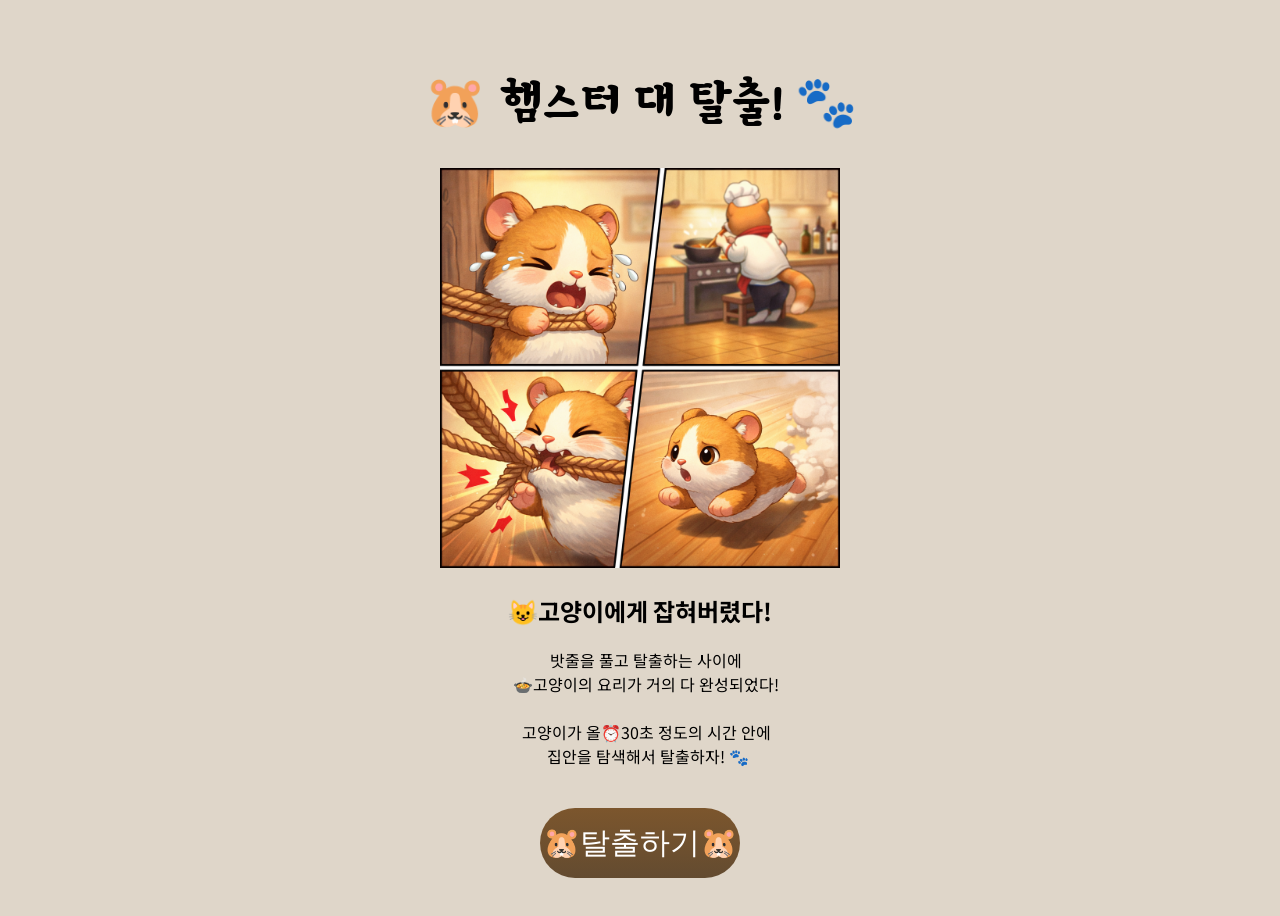
==== 2/2_game.html @ ae529624 "20260226-1718" ====
<!DOCTYPE html>
<html lang="en">

<head>
    <meta charset="UTF-8">
    <meta name="viewport" content="width=device-width, initial-scale=1.0">
    <title>🐹 햄스터 대 탈출! 🐾</title>
    <link rel="preconnect" href="https://fonts.googleapis.com">
    <link rel="preconnect" href="https://fonts.gstatic.com" crossorigin>
    <link
        href="https://fonts.googleapis.com/css2?family=Noto+Sans+KR:wght@100..900&family=Playwrite+NZ+Basic:wght@100..400&family=Stylish&display=swap"
        rel="stylesheet">

    <style>
        body {



            display: flex;
            justify-content: center;
            /* 가로 중앙 */
            align-items: center;
            /* 세로 중앙 */
            height: 100vh;
            background-color: #dfd6c9;
        }

        .wrap {
            text-align: center;
        }

        #endPage1,
        /* 사망페이지 폰트 중앙정렬 */
        #endPage2,
        #endPage3,
        #endPage4,
        #endPageTime,
        /* 시간초과 페이지 */
        #winPage {
            /* 성공 페이지 */
            margin: 0;
            text-align: center;
        }


        /* 폰트 */
        body {
            font-family: "Noto Sans KR", sans-serif;
        }

        h1 {
            font-family: "Stylish", sans-serif;
            font-size: 50px;
        }

        h2 {
            font-family: "Noto Sans KR", sans-serif;
            font-weight: 0;
        }

        pre {
            font-family: "Noto Sans KR", sans-serif;
            font-weight: 0;
        }

        #timerDisplay {
            position: absolute;
            top: 20px;
            right: 20px;
            font-size: 30px;
            font-weight: bold;
            color: #ff4444;
            background: white;
            padding: 10px;
            border: 3px solid #7c562d;
            border-radius: 10px;
            z-index: 100;
        }

        /* 버튼 */
        .buttonClass {
            display: inline-block;
            text-align: center;
            line-height: 70px;
            /* 버튼 높이랑 맞추기 */
            font-size: 30px;
            font-family: Trebuchet MS;
            width: 200px;
            height: 70px;
            border-width: 4px;
            color: #ffffff;
            border-color: rgb(121, 86, 51);
            border-top-left-radius: 42px;
            border-top-right-radius: 42px;
            border-bottom-left-radius: 42px;
            border-bottom-right-radius: 42px;
            box-shadow: inset 0px 0px 0px 0px #a6827e;
            text-shadow: inset 0px -6px 0px #54381e;
            background: linear-gradient(#7c562d, #634b30);
            text-decoration: none;
            cursor: pointer;
        }

        .buttonClass:hover {
            /* 마우스 반응! 호버! */
            background: linear-gradient(#777470, #b9a58f);
        }


        /* --------------버튼 위치-------------------------------------------- */


        #gameArea1,
        #gameArea2,
        #gameArea3,
        #gameArea4 {
            position: relative;
             width: 90vw;        /* 화면에 따라 줄어듦 */
            max-width: 768px;   /* 최대 크기 */
            aspect-ratio: 3 / 2; /* 1536x1024 비율 */
            margin: auto;
}

        .btn {
            position: absolute;
            width: 60px;
            height: 60px;
            border-radius: 50%;
            border: none;
            cursor: pointer;
            background: transparent;
        }

        /* 각각 위치 다르게 */

        .ham1 {
            /* 치즈버튼 */
            top: 320px;
            left: 380px;
        }

        .ham2 {
            /* 유저버튼 */
            top: 400px;
            left: 270px;
        }

        .ham4 {
            /* 리모콘 버튼 */
            top: 300px;
            left: 140px
        }

        #gamePage2 .ham2 {
            /* 유저창고 위치 */
            top: 450px;
            left: 500px;
        }

        .popupBtn1 {
            /* 서랍아래 팝업버튼  */
            top: 250px;
            left: 90px;
        }


        .popupBtn2 {
            /* 화분 팝업버튼  */
            top: 100px;
            left: 330px;
        }

        .popups1 {
            /* 창고 수납장 팝업버튼  */
            top: 300px;
            left: 130px;
        }

        .popups2 {
            /* 창고 책상 팝업버튼  */
            top: 250px;
            left: 580px;
        }

        .popups3 {
            /* 주방 도마 팝업버튼  */
            top: 140px;
            left: 110px;
        }

        .popups4 {
            /* 주방 타일 팝업버튼  */
            top: 500px;
            left: 580px;
        }

        .popups7 {
            /* 창고 선반2 팝업버튼  */
            top: 100px;
            left: 130px;
        }

        .popups8{
            /* 탈출구 */
            top: 230px;
            left: 350px;
        }
        .popupsSUP{
            top: 230px;
            left: 350px;
        }




        .ham3 {
            /* 문버튼 */
            top: 350px;
            left: 1px;
            width: 70px;
            height: 70px;
        }

        #gamePage1 .door2 {
            /* 거실 -> 주방 */
            top: 350px;
            left: 630px;
        }

        #gamePage2 .door {
            /* 창고 -> 거실 */
            top: 400px;
            left: 630px;
        }

        #gamePage3 .door4 {
            /* 주방 -> 거실 */
            top: 470px;
            left: 1px;
        }

        #gamePage3 .null1 {
            /* 고양이 투명 버튼 */
            top: 70px;
            left: 460px;
        }

        /* 추가된 버튼 위치 */
        #gamePage3 .scissors {
            /* 주방에 있는 가위 */
            top: 400px;
            left: 500px;
        }

        #gamePage1 .finalDoor {
            /* 거실에서 나무뿌리 맵으로 가는 비밀문 (예: 바닥 틈새) */
            top: 550px;
            left: 320px;
        }



        /* 요리연기 이펙트 */

        .steam {
            position: absolute;
            top: 33px;
            /* 냄비 위치에 맞게 조절 */
            left: 400px;
            /* 냄비 위치에 맞게 조절 */
            width: 40px;
            height: 80px;
            pointer-events: none;
        }

        .steam::before,
        .steam::after {
            content: "";
            position: absolute;
            bottom: 0;
            width: 30px;
            height: 35px;
            background: rgba(255, 255, 255, 0.6);
            border-radius: 70%;
            animation: steamRise 2s infinite ease-out;
        }

        .steam::after {
            left: 15px;
            animation-delay: 1.5s;
        }

        @keyframes steamRise {
            0% {
                transform: translateY(0) scale(1);
                opacity: 0.7;
            }

            100% {
                transform: translateY(-100px) scale(1.8);
                opacity: 0;
            }
        }


        #inventory {
            position: fixed;
            bottom: 20px;
            left: 50%;
            transform: translateX(-50%);
            width: 300px;
            height: 90px;
            background: rgba(255, 255, 255, 0.8);
            border: 3px dashed #7c562d;
            display: flex;
            justify-content: center;
            align-items: center;
            z-index: 100;
        }

        .inv-slot {
            width: 90px;
            height: 90px;
            border: 1px solid #ccc;
            margin: 5px;
            background-size: contain;
            background-repeat: no-repeat;
            background-position: center;
        }
    </style>

</head>

<body>

<audio src="backgroundMusic.mp3" autoplay loop></audio>
<div id="timerDisplay" style="display:none;">60</div>

    <div id="inventory" style="display:none;">
        <div id="slot1" class="inv-slot"></div>
        <div id="slot2" class="inv-slot"></div>
        <div id="slot3" class="inv-slot"></div>

    </div>

    <div class="wrap">
        <h1>🐹 햄스터 대 탈출! 🐾</h1>
        <img src="img/waiting screen.png" width="400">
        <h2>😺고양이에게 잡혀버렸다!</h2>
        <pre>
    밧줄을 풀고 탈출하는 사이에 
    🍲고양이의 요리가 거의 다 완성되었다! 
    
    고양이가 올⏰30초 정도의 시간 안에 
    집안을 탐색해서 탈출하자! 🐾
    </pre>
        <a href="#" class="buttonClass" onclick="startGame()">🐹탈출하기🐹</a>
    </div>

    <script> //게임실행버튼 및 타이머 로직
        var timeLeft = 60;
        
        var timerId;
        var hasScissors = false;

        function startGame() {

            document.querySelector(".wrap").style.display = "none";
            document.getElementById("gamePage1").style.display = "block";

            // 타이머 및 인벤토리 표시
            document.getElementById("timerDisplay").style.display = "block";
            document.getElementById("inventory").style.display = "flex";

            startTimer();
        }

        function startTimer() {
            timeLeft = 30; /* 시간초 설정 */
            document.getElementById("timerDisplay").innerText = timeLeft;
            timerId = setInterval(function () {
                timeLeft--;
                document.getElementById("timerDisplay").innerText = timeLeft;
                if (timeLeft <= 0) {
                    clearInterval(timerId);
                    gameOverTime();
                }
            }, 1000);
        }

       function gameOverTime() {

    clearInterval(timerId);

    // 모든 게임 화면 숨기기
    document.querySelectorAll('[id^="gamePage"]').forEach(el => el.style.display = 'none');
    document.getElementById("timerDisplay").style.display = "none";
    document.getElementById("inventory").style.display = "none";

    // 소파 상태면 특수엔딩
    if (isSofaMode) {
        document.getElementById("endPageSofa").style.display = "block";
        alert("😼 고양이가 소파를 들춰봤습니다...");
        if (livingPop && !livingPop.closed) {
        livingPop.close();
}

        return;
    }


            document.getElementById("endPageTime").style.display = "block";
            alert("⏰ 시간이 다 되었습니다! \n고양이가 요리를 마치고 돌아왔습니다!\n\n🍽️당신은 저녁 식사가 되었습니다.🍗");
        }
    </script>

    <div id="gamePage1" style="display:none;">
        <div id="gameArea1">
            <h1> 거실 </h1>
            <div style="position: relative;">
                <img src="img/background1.png" width="700">
                <button class="btn ham1" onclick="gameOver1()"><img src="img/btnCheese.png" width="100"></button>

                <button class="btn ham2" onclick="gameOver2()"> <img src="img/btnUser.png" width="100"></button>

                <button class="btn ham4" onclick="gameOver4()"> <img src="img/btnRemote.png" width="100"></button>
                <button class="btn popupsSUP" onclick="openPopup9()"> <img src="img/btnInvisible.png" width="80"></button>


                <!-- 팝업 -->
                <button class="btn popupBtn1" onclick="openPopup1()">
                    <img src="img/btnInvisible.png" width="90">
                </button>

                <button class="btn popupBtn2" onclick="openPopup2()">
                    <img src="img/btnInvisible.png" width="90">
                </button>


                <button class="btn ham3" onclick="btndoor1()"> <img src="img/btnDoor.png" width="50"></button>
                <button class="btn door2" onclick="btndoor3()"> <img src="img/btnDoor.png" width="50"></button>


            </div>
        </div>
    </div>

    <div id="gamePage2" style="display:none;">
        <div id="gameArea2">
            <h1> 창고 </h1>
            <div style="position: relative;">
                <img src="img/background2.png" width="700">

                <button class="btn ham2" onclick="gameOver2()"> <img src="img/btnUser.png" width="100"></button>
                <button class="btn door" onclick="btndoor2()"> <img src="img/btnDoor.png" width="50"></button>
                <button class="btn popups1" onclick="openPopup3()"> <img src="img/btnInvisible.png" width="100"></button>
                <button class="btn popups2" onclick="openPopup4()"> <img src="img/btnInvisible.png" width="80"></button>
                <button class="btn popups7" onclick="openPopup7()"> <img src="img/btnInvisible.png" width="80"></button>
                <button class="btn popups8" onclick="openPopup8()"> <img src="img/btnInvisible.png" width="80">
                </button>


            </div>
        </div>
    </div>


    <div id="gamePage3" style="display:none;">
        <div id="gameArea3">
            <h1> 주방 </h1>
            <div style="position: relative;">
                <img src="img/background3.png" width="700">

                <div class="steam"></div>

                <button class="btn ham2" onclick="gameOver2()"> <img src="img/btnUser.png" width="100"></button>
                <button class="btn door4" onclick="btndoor4()"> <img src="img/btnDoor.png" width="50"></button>
                <button class="btn null1" onclick="gameOver3()"> <img src="img/btnInvisible.png" width="200"></button>
                <button class="btn popups3" onclick="openPopup5()"> <img src="img/btnInvisible.png" width="80"></button>
                <button class="btn popups4" onclick="openPopup6()"> <img src="img/btnInvisible.png" width="80"></button>
            </div>
        </div>
    </div>



    <script>
        function gameOver1() {   //치즈 버튼 클릭.
            clearInterval(timerId);
            document.getElementById("gamePage1").style.display = "none";
            document.getElementById("endPage1").style.display = "block";
            document.getElementById("timerDisplay").style.display = "none";
            document.getElementById("inventory").style.display = "none";
            alert("맛있는 🧀치즈를 먹고 \n식곤증이 와서 💤낮잠을 자다가 😼고양이에게 들켰습니다!\n\n🍽️고양이의 저녁밥이 되었습니다!🍗");
        }

    let inventoryState = {
    shovel: false,
    oil: false,
    scissor: false
    };


        function addItem(itemName) {

            inventoryState[itemName] = true;


    if(itemName === "shovel"){
    document.getElementById("slot1").style.backgroundImage = "url('img/shovel2.png')";
    alert("🐹 모종삽을 획득했습니다! 무언가를 팔 수 있을 것 같습니다!");
    }    
        
        if(itemName === "oil"){
            document.getElementById("slot2").style.backgroundImage = "url('img/oil.png')";
        alert("🫙 유연액을 얻었습니다! 단단한걸 부드럽게 만들 수 있을 것 같습니다!");
        }
            if(itemName === "scissor"){
            document.getElementById("slot3").style.backgroundImage = "url('img/scissors.png')";
        alert("✂️ 가위를 얻었습니다! 무언가 자를수 있을 것 같습니다!");
            }
    }



function hasItem(name){
    return inventoryState[name];
}

function removeItem(name){
    inventoryState[name] = false;

    if(name === "shovel"){
        document.getElementById("slot1").style.backgroundImage = "none";
    }
    if(name === "oil"){
        document.getElementById("slot2").style.backgroundImage = "none";
    }
    if(name === "scissor"){
        document.getElementById("slot3").style.backgroundImage = "none";
    }
}

function finishEscape(){
    clearInterval(timerId);
    document.getElementById("timerDisplay").style.display = "none";
    document.getElementById("inventory").style.display = "none";
    document.getElementById("gamePage2").style.display = "none";
    document.getElementById("winPage").style.display = "block";
}

    </script>


    <div id="endPage1" style="display:none;">
        <h1>💀 Game Over 💀</h1>
        <img src="img/end1.png" style="width:600px; object-fit:cover;">
        <br>
        <div style="display:flex; justify-content:center; margin-top:10px;">
            <a class="buttonClass" onclick="resetGame()">☠️다시하기☠️</a>
        </div>
    </div>

    <div id="endPageTime" style="display:none;">
        <h1>💀 Time Over 💀</h1>
        <img src="img/timeover.png" style="width:600px; object-fit:cover;">
        <br>
        <div style="display:flex; justify-content:center; margin-top:10px;">
            <a class="buttonClass" onclick="resetGame()">☠️다시하기☠️</a>
        </div>
    </div>

    <!-- ------------------------------------------------------------------- -->

    <script>
        function gameOver2() {   //유저 버튼 클릭.
            clearInterval(timerId);
            document.getElementById("gamePage1").style.display = "none";
            document.getElementById("gamePage2").style.display = "none";
            document.getElementById("gamePage3").style.display = "none";
            document.getElementById("timerDisplay").style.display = "none";
            document.getElementById("inventory").style.display = "none";
            document.getElementById("endPage2").style.display = "block";

            alert("🐹햄스터가 🖐🏻당신의 손에 닿아 \n간지러워 웃다가 😼고양이에게 들켰습니다!\n\n🍽️고양이의 저녁밥이 되었습니다!🍗");
        }
    </script>

    <div id="endPage2" style="display:none;">
        <h1>💀 Game Over 💀</h1>
        <img src="img/end2.png" style="width:600px; object-fit:cover;">
        <br>
        <div style="display:flex; justify-content:center; margin-top:10px;">
            <a class="buttonClass" onclick="resetGame()">☠️다시하기☠️</a>
        </div>
    </div>

    <!-- ------------------------------------------------------------------- -->

    <script>
       function gameOver3() {

    clearInterval(timerId);

    document.getElementById("gamePage1").style.display = "none";
    document.getElementById("gamePage2").style.display = "none";
    document.getElementById("gamePage3").style.display = "none";
    document.getElementById("timerDisplay").style.display = "none";
    document.getElementById("inventory").style.display = "none";

    document.getElementById("endPage3").style.display = "block";

    alert("😼실수로 고양이를 건드렸습니다. 🫱🏻당신은 잡혔습니다!\n\n🍽️고양이의 저녁밥이 되었습니다!🍗");
}

    </script>

    <div id="endPage3" style="display:none;">
        <h1>💀 Game Over 💀</h1>
        <img src="img/end3.png" style="width:600px; object-fit:cover;">
        <br>
        <div style="display:flex; justify-content:center; margin-top:10px;">
            <a class="buttonClass" onclick="resetGame()">☠️다시하기☠️</a>
        </div>
    </div>




    
    <!-- ------------------------------------------------------------------- -->

    <script>
        function gameOver4() {   //리모콘 버튼 클릭.
            clearInterval(timerId);
            document.getElementById("gamePage1").style.display = "none";
            document.getElementById("gamePage2").style.display = "none";
            document.getElementById("gamePage3").style.display = "none";
            document.getElementById("timerDisplay").style.display = "none";
            document.getElementById("inventory").style.display = "none";
            document.getElementById("endPage4").style.display = "block";

            alert("리모콘이 신기해서 눌러보다가 📺TV를 켜버렸습니다. \n🙀고양이가 놀래서 달려옵니다.\n\n🍽️고양이의 저녁밥이 되었습니다!🍗");
        }
    </script>

    <div id="endPage4" style="display:none;">
        <h1>💀 Game Over 💀</h1>
        <img src="img/end4.png" style="width:600px; object-fit:cover;">
        <br>
        <div style="display:flex; justify-content:center; margin-top:10px;">
            <a class="buttonClass" onclick="resetGame()">☠️다시하기☠️</a>
        </div>
    </div>





    <div id="endPageSofa" style="display:none;">
    <h1>💀 숨는 건 답이 아니었다 💀</h1>
    <img src="img/end5.png" style="width:600px; object-fit:cover;">
    <br>
    <div style="display:flex; justify-content:center; margin-top:10px;">
        <a class="buttonClass" onclick="resetGame()">☠️다시하기☠️</a>
    </div>
    </div>










    <!-- --------------- 팝업 버튼 ------------------------------------------------------------------ -->
    <script>
        let livingPop = null;
        let isSofaMode = false; 
        
        function openPopup1() {

            const width = 700;
            const height = 480;

            const left = (screen.availWidth - width) / 2;
            const top = (screen.availHeight - height) / 2;

            const option = `width=${width},height=${height},left=${left},top=${top}`;

            livingPop = window.open(
                "popup.html?img=popup1.png",
                "livingPop",
                option
            );
        }
    </script>

    <script>

        function openPopup2() {

            const width = 700;
            const height = 480;


            const left = (screen.availWidth - width) / 2;
            const top = (screen.availHeight - height) / 2;

            const option = `width=${width},height=${height},left=${left},top=${top}`;

            livingPop = window.open(
                "popup.html?img=popup2.png",
                "livingPop",
                option
            );
        }
    </script>

    <script>
        function openPopup3() {

            const width = 700;
            const height = 480;


            const left = (screen.availWidth - width) / 2;
            const top = (screen.availHeight - height) / 2;

            const option = `width=${width},height=${height},left=${left},top=${top}`;

            livingPop = window.open(
                "popup.html?img=popup3.png",
                "livingPop",
                option
            );
        }
    </script>

    <script>
        function openPopup4() {

            const width = 700;
            const height = 480;


            const left = (screen.availWidth - width) / 2;
            const top = (screen.availHeight - height) / 2;

            const option = `width=${width},height=${height},left=${left},top=${top}`;

            livingPop = window.open(
                "popup.html?img=popup4.png",
                "livingPop",
                option
            );
        }
    </script>

    <script>
        function openPopup5() {

            const width = 700;
            const height = 480;


            const left = (screen.availWidth - width) / 2;
            const top = (screen.availHeight - height) / 2;

            const option = `width=${width},height=${height},left=${left},top=${top}`;

            livingPop = window.open(
                "popup.html?img=popup5.png",
                "livingPop",
                option
            );
        }
    </script>

    <script>
        function openPopup6() {

            const width = 700;
            const height = 480;

            const left = (screen.availWidth - width) / 2;
            const top = (screen.availHeight - height) / 2;

            const option = `width=${width},height=${height},left=${left},top=${top}`;

            livingPop = window.open(
                "popup.html?img=popup6.png",
                "livingPop",
                option
            );
        }
    </script>

    <script>
        function openPopup7() {

            const width = 700;
            const height = 480;


            const left = (screen.availWidth - width) / 2;
            const top = (screen.availHeight - height) / 2;

            const option = `width=${width},height=${height},left=${left},top=${top}`;

            livingPop = window.open(
                "popup.html?img=popup7.png",
                "livingPop",
                option
            );
        }
    </script>

    <script>
        function openPopup8() {

            alert("🔎쥐구멍의 흔적을 발견했습니다! 잘하면 나갈수 있어보여요");


            const width = 700;
            const height = 480;


            const left = (screen.availWidth - width) / 2;
            const top = (screen.availHeight - height) / 2;

            const option = `width=${width},height=${height},left=${left},top=${top}`;

            livingPop = window.open(
                "popup.html?img=popup8.png",
                "livingPop",
                option
            );
        }
    </script>

    <script>
        function openPopup9() {

            alert("🔎숨을곳을 찾았어요! 여기서 계속 숨어야겠어요!");

            isSofaMode = true;

            const width = 700;
            const height = 480;


            const left = (screen.availWidth - width) / 2;
            const top = (screen.availHeight - height) / 2;

            const option = `width=${width},height=${height},left=${left},top=${top}`;

            livingPop = window.open(
            "popup.html?img=popup9.png&mode=sofa",
            "livingPop",
        option
            );
        }
    </script>



<div id="winPage" style="display:none;">
    <h1>🎉 탈출 성공! 🎉</h1>

    <img src="img/win.png" style="width:600px; object-fit:cover;">

    <br>
    <div style="display:flex; justify-content:center; margin-top:10px;">
        <a class="buttonClass" onclick="resetGame()">🐹다시하기🐹</a>
    </div>

</div>

    <!-- --------------------------------------------------------------------------------- -->

    <script> // 문 이동 함수들
        function btndoor1() {    // 문 버튼 거실->창고
            document.getElementById("gamePage1").style.display = "none";
            document.getElementById("gamePage2").style.display = "block";
        }
        function btndoor2() { // 문 버튼 창고->거실
            document.getElementById("gamePage2").style.display = "none";
            document.getElementById("gamePage1").style.display = "block";
        }
        function btndoor3() { // 문 버튼 거실->주방
            document.getElementById("gamePage1").style.display = "none";
            document.getElementById("gamePage3").style.display = "block";
        }
        function btndoor4() { // 문 버튼 주방->거실
            document.getElementById("gamePage3").style.display = "none";
            document.getElementById("gamePage1").style.display = "block";
        }


        function resetGame() { /* 다시하기 */
            clearInterval(timerId);
            hasScissors = false;
            document.getElementById("slot1").style.backgroundImage = "none";
            document.getElementById("slot2").style.backgroundImage = "none";
            document.getElementById("slot3").style.backgroundImage = "none";

            document.getElementById("endPage1").style.display = "none";
            document.getElementById("endPage2").style.display = "none";
            document.getElementById("endPage3").style.display = "none";
            document.getElementById("endPage4").style.display = "none";
            document.getElementById("winPage").style.display = "none";

            document.getElementById("endPageTime").style.display = "none";

            document.getElementById("gamePage1").style.display = "none";
            document.getElementById("gamePage2").style.display = "none";
            document.getElementById("gamePage3").style.display = "none";


            document.getElementById("timerDisplay").style.display = "none";
            document.getElementById("inventory").style.display = "none";

            document.querySelector(".wrap").style.display = "block";

            isSofaMode = false;
            document.getElementById("endPageSofa").style.display = "none";
        }
    </script>


</body>

</html>
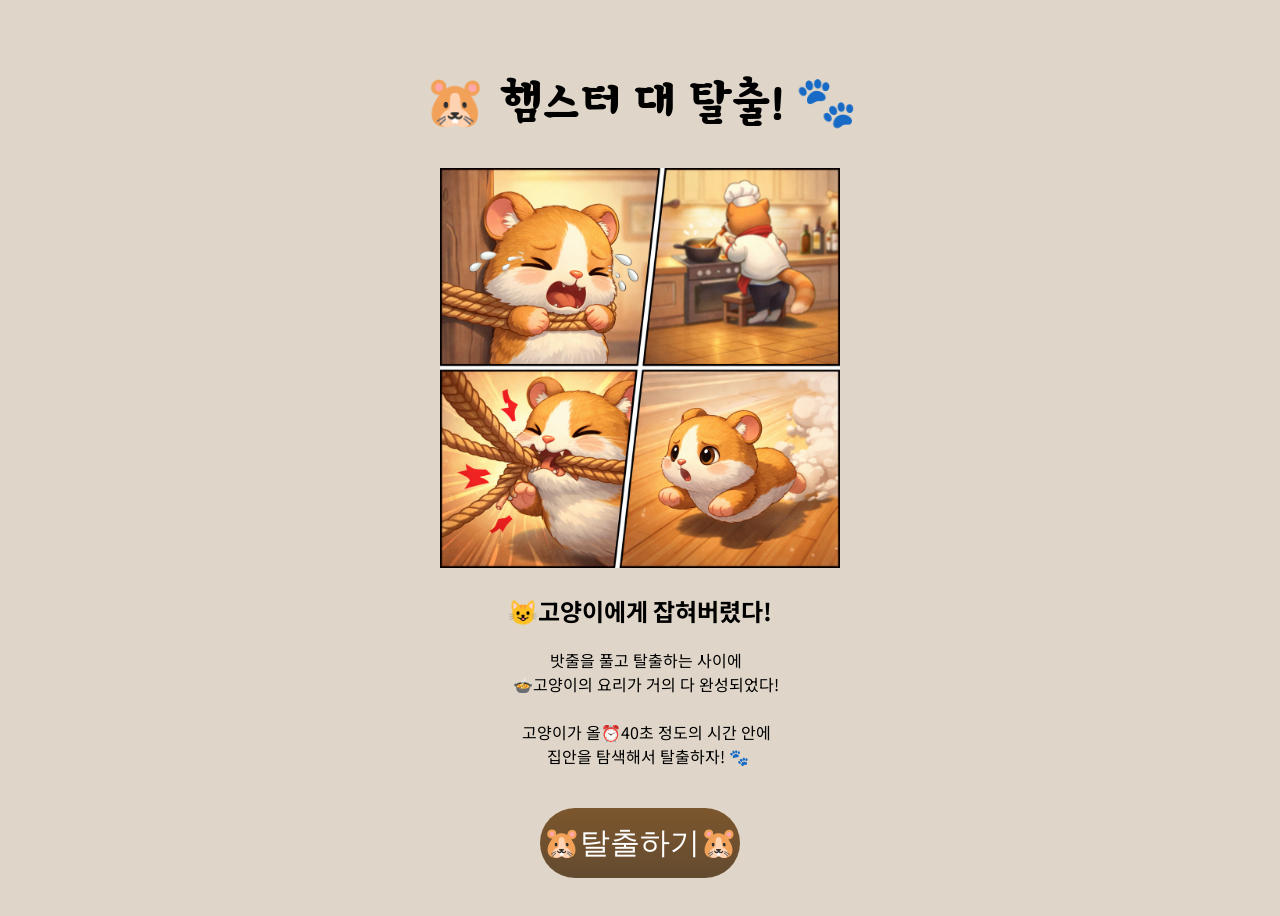
==== commit c6a9c2bb: "'20260227-1435'" ====
--- a/2/2_game.html
+++ b/2/2_game.html
@@ -333,7 +333,7 @@
 
 <body>
 
-<audio src="backgroundMusic.mp3" autoplay loop></audio>
+<audio src="img/backgroundMusic.mp3" autoplay loop></audio>
 <div id="timerDisplay" style="display:none;">60</div>
 
     <div id="inventory" style="display:none;">
@@ -351,7 +351,7 @@
     밧줄을 풀고 탈출하는 사이에 
     🍲고양이의 요리가 거의 다 완성되었다! 
     
-    고양이가 올⏰30초 정도의 시간 안에 
+    고양이가 올⏰40초 정도의 시간 안에 
     집안을 탐색해서 탈출하자! 🐾
     </pre>
         <a href="#" class="buttonClass" onclick="startGame()">🐹탈출하기🐹</a>
@@ -376,7 +376,7 @@
         }
 
         function startTimer() {
-            timeLeft = 30; /* 시간초 설정 */
+            timeLeft = 40; /* 시간초 설정 */
             document.getElementById("timerDisplay").innerText = timeLeft;
             timerId = setInterval(function () {
                 timeLeft--;
@@ -388,7 +388,7 @@
             }, 1000);
         }
 
-       function gameOverTime() {
+    function gameOverTime() {
 
     clearInterval(timerId);
 
@@ -500,10 +500,8 @@
     scissor: false
     };
 
-
-        function addItem(itemName) {
-
-            inventoryState[itemName] = true;
+    function addItem(itemName) {
+    inventoryState[itemName] = true;
 
 
     if(itemName === "shovel"){
@@ -734,7 +732,7 @@
             livingPop = window.open(
                 "popup.html?img=popup3.png",
                 "livingPop",
-                option
+                optionhgb
             );
         }
     </script>
@@ -901,6 +899,13 @@
 
 
         function resetGame() { /* 다시하기 */
+
+    inventoryState = {
+        shovel: false,
+        oil: false,
+        scissor: false
+        };
+
             clearInterval(timerId);
             hasScissors = false;
             document.getElementById("slot1").style.backgroundImage = "none";
@@ -928,6 +933,9 @@
             isSofaMode = false;
             document.getElementById("endPageSofa").style.display = "none";
         }
+
+window.opener
+
     </script>
 
 
